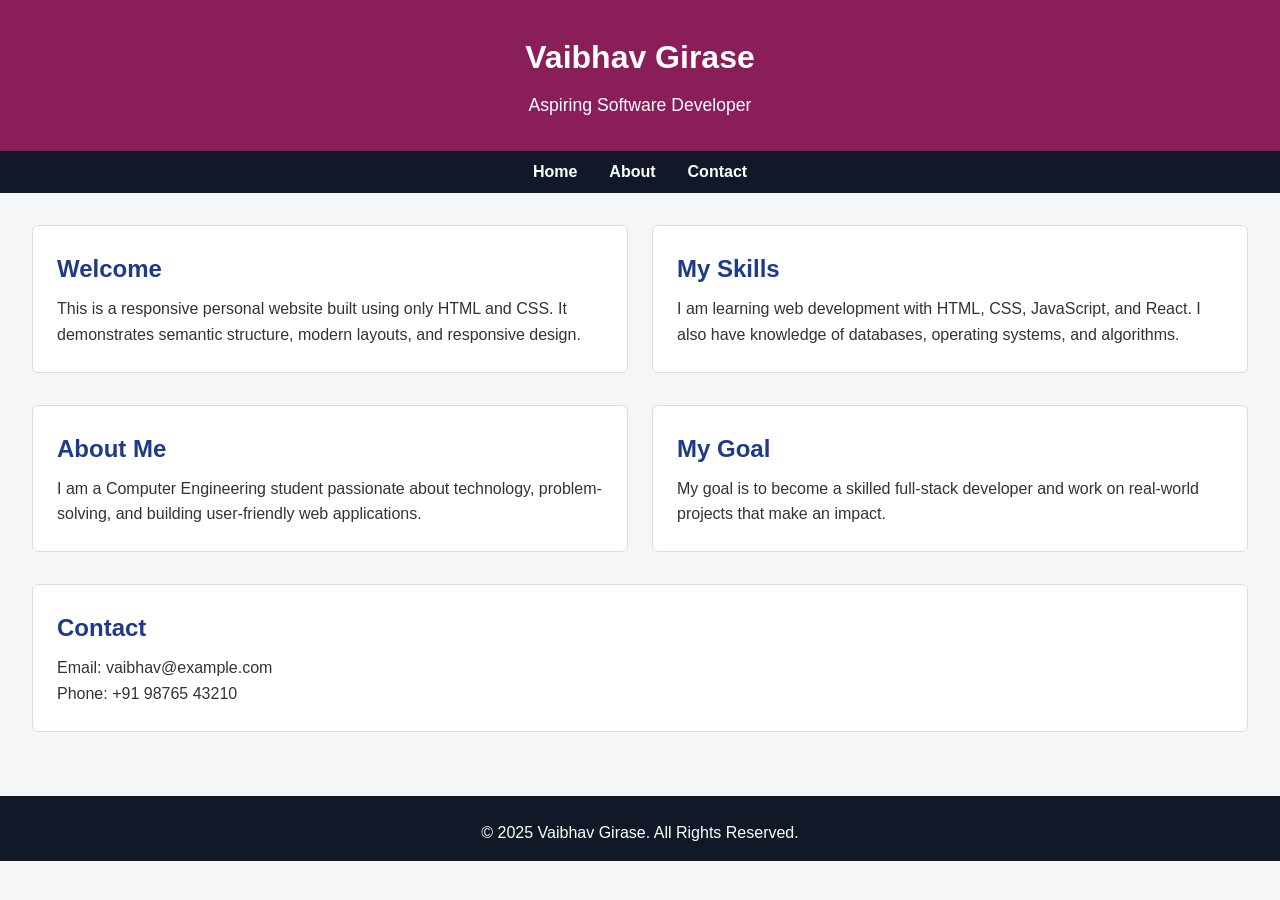
==== index.html @ 504e94d6 "Rename bootcamp.html to index.html" ====
<!DOCTYPE html>
<html lang="en">
<head>
    <meta charset="UTF-8">
    <meta name="viewport" content="width=device-width, initial-scale=1.0">
    <title>Vaibhav Girase | Personal Website</title>
    <link rel="stylesheet" href="bootcamp.css">
</head>
<body>

    <header>
        <h1>Vaibhav Girase</h1>
        <p class="tagline">Aspiring Software Developer</p>
    </header>

    <nav>
        <ul class="nav-links">
            <li><a href="#home">Home</a></li>
            <li><a href="#about">About</a></li>
            <li><a href="#contact">Contact</a></li>
        </ul>
    </nav>

    <main>

        <section id="home">
            <article>
                <h2>Welcome</h2>
                <p>
                    This is a responsive personal website built using only HTML and CSS.
                    It demonstrates semantic structure, modern layouts, and responsive design.
                </p>
            </article>

            <article>
                <h2>My Skills</h2>
                <p>
                    I am learning web development with HTML, CSS, JavaScript, and React.
                    I also have knowledge of databases, operating systems, and algorithms.
                </p>
            </article>
        </section>

        <section id="about">
            <article>
                <h2>About Me</h2>
                <p>
                    I am a Computer Engineering student passionate about technology,
                    problem-solving, and building user-friendly web applications.
                </p>
            </article>

            <article>
                <h2>My Goal</h2>
                <p>
                    My goal is to become a skilled full-stack developer and work on
                    real-world projects that make an impact.
                </p>
            </article>
        </section>

        <section id="contact">
            <article>
                <h2>Contact</h2>
                <p>
                    Email: vaibhav@example.com<br>
                    Phone: +91 98765 43210
                </p>
            </article>
        </section>

    </main>

    <footer>
        <p>© 2025 Vaibhav Girase. All Rights Reserved.</p>
    </footer>

</body>
</html>
---- bootcamp.css ----
* {
    margin: 0;
    padding: 0;
    box-sizing: border-box;
}

body {
    font-family: Arial, Helvetica, sans-serif;
    line-height: 1.6;
    background-color: #f4f6f8;
    color: #333;
}

header {
    background-color: #8a1e59;
    color: #ffffff;
    text-align: center;
    padding: 2rem 1rem;
}

.tagline {
    font-size: 1.1rem;
    margin-top: 0.5rem;
}

nav {
    background-color: #111827;
}

.nav-links {
    list-style: none;
    display: flex;
    justify-content: center;
}

.nav-links li {
    margin: 0.5rem 1rem;
}

.nav-links a {
    color: #ffffff;
    text-decoration: none;
    font-weight: bold;
}

.nav-links a:hover {
    text-decoration: underline;
}

main {
    padding: 2rem;
}

section {
    margin-bottom: 2rem;
    display: flex;
    gap: 1.5rem;
}

article {
    background-color: #ffffff;
    padding: 1.5rem;
    border: 1px solid #ddd;
    border-radius: 6px;
    flex: 1;
}

h2 {
    color: #1e3a8a;
    margin-bottom: 0.5rem;
}

p {
    margin-top: 0.5rem;
}

footer {
    background-color: #111827;
    color: #ffffff;
    text-align: center;
    padding: 1rem;
}

@media (max-width: 768px) {

    .nav-links {
        flex-direction: column;
        align-items: center;
    }

    section {
        flex-direction: column;
    }

    body {
        font-size: 0.95rem;
    }
}
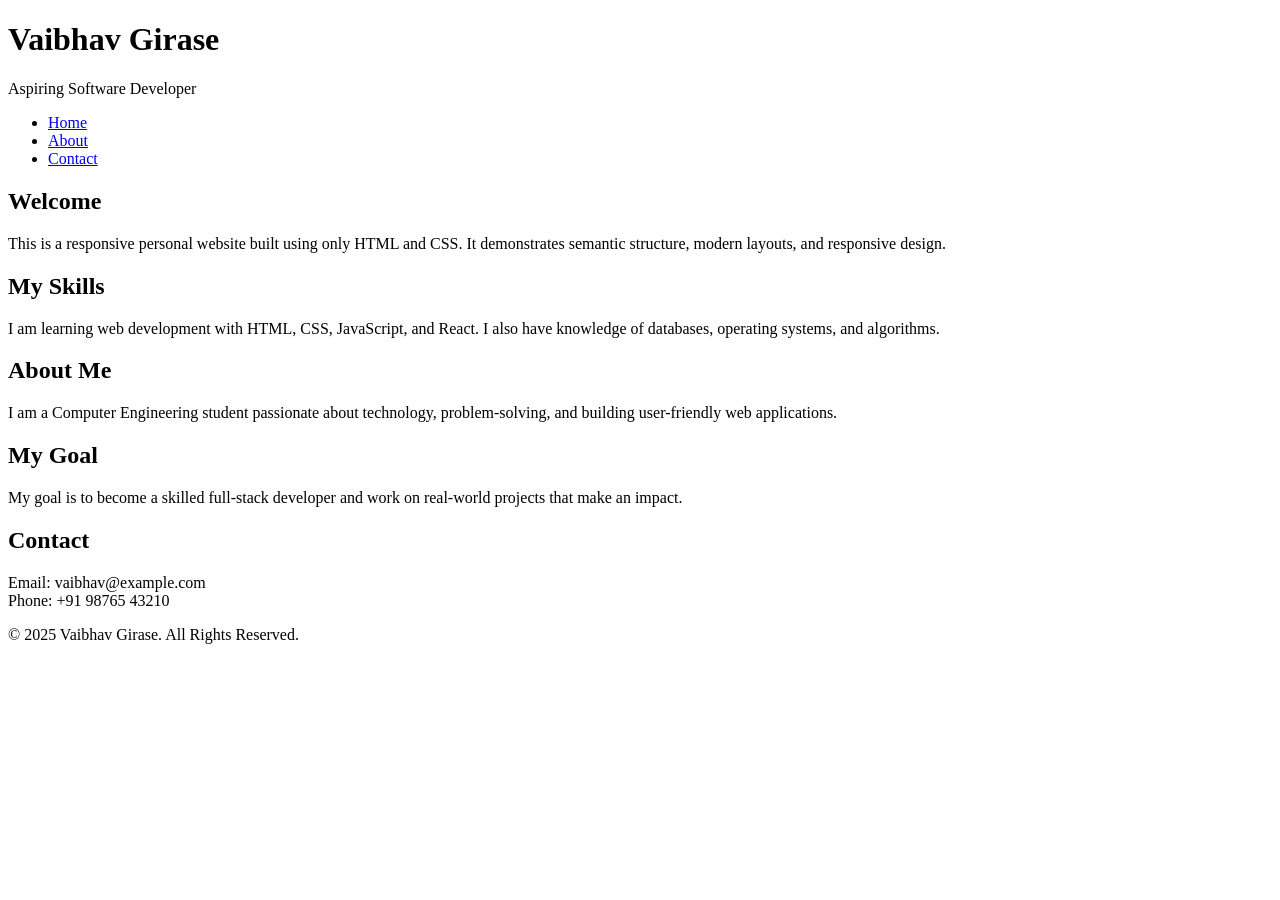
==== commit 8d628ccd: "Update CSS file name and link" ====
--- a/index.html
+++ b/index.html
@@ -4,7 +4,7 @@
     <meta charset="UTF-8">
     <meta name="viewport" content="width=device-width, initial-scale=1.0">
     <title>Vaibhav Girase | Personal Website</title>
-    <link rel="stylesheet" href="bootcamp.css">
+    <link rel="stylesheet" href="styles.css">
 </head>
 <body>
 
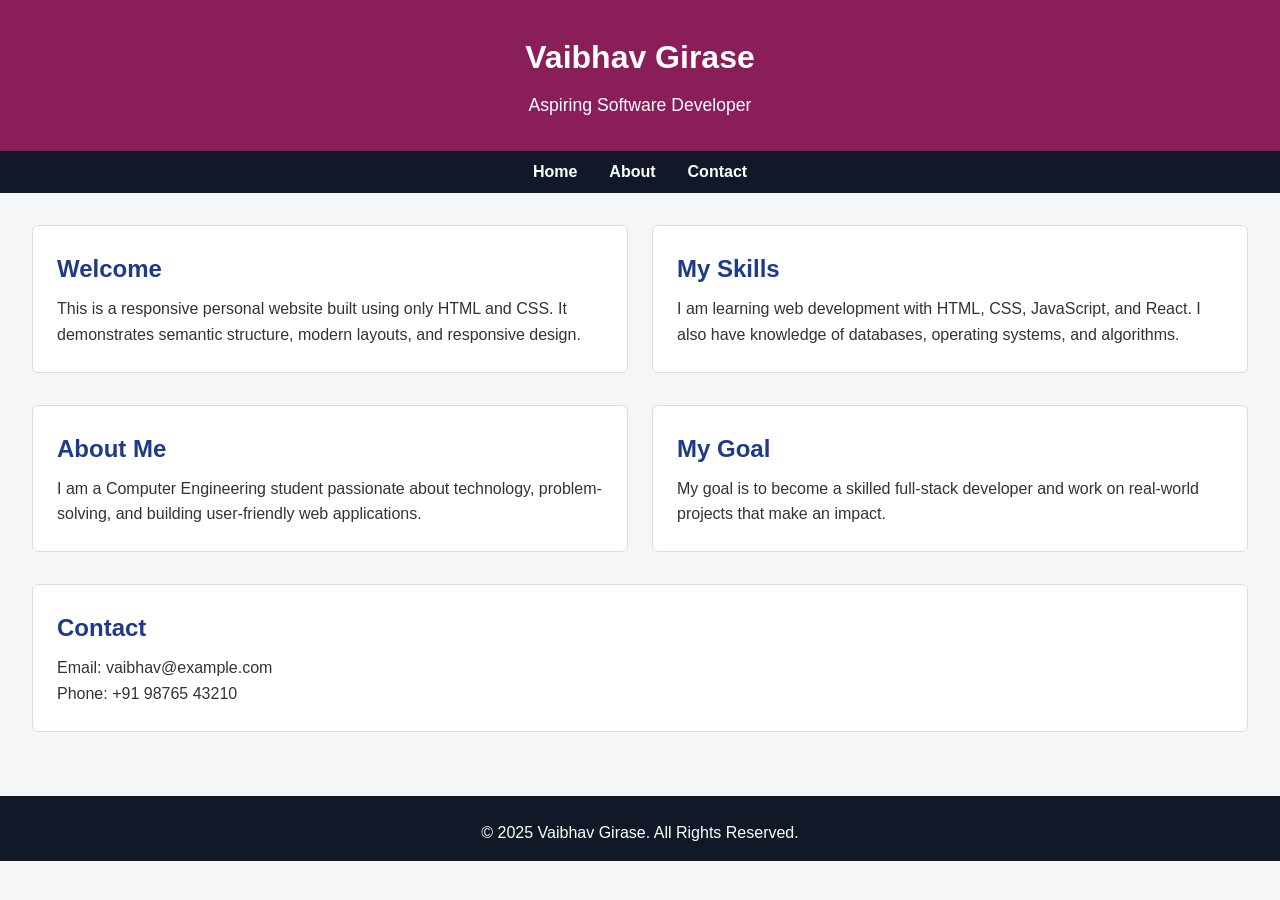
==== commit b2e59e9c: "Fix CSS file name" ====
--- a/index.html
+++ b/index.html
@@ -4,7 +4,7 @@
     <meta charset="UTF-8">
     <meta name="viewport" content="width=device-width, initial-scale=1.0">
     <title>Vaibhav Girase | Personal Website</title>
-    <link rel="stylesheet" href="styles.css">
+    <link rel="stylesheet" href="style.css">
 </head>
 <body>
 
--- a/style.css
+++ b/style.css
@@ -0,0 +1,99 @@
+* {
+    margin: 0;
+    padding: 0;
+    box-sizing: border-box;
+}
+
+body {
+    font-family: Arial, Helvetica, sans-serif;
+    line-height: 1.6;
+    background-color: #f4f6f8;
+    color: #333;
+}
+
+header {
+    background-color: #8a1e59;
+    color: #ffffff;
+    text-align: center;
+    padding: 2rem 1rem;
+}
+
+.tagline {
+    font-size: 1.1rem;
+    margin-top: 0.5rem;
+}
+
+nav {
+    background-color: #111827;
+}
+
+.nav-links {
+    list-style: none;
+    display: flex;
+    justify-content: center;
+}
+
+.nav-links li {
+    margin: 0.5rem 1rem;
+}
+
+.nav-links a {
+    color: #ffffff;
+    text-decoration: none;
+    font-weight: bold;
+}
+
+.nav-links a:hover {
+    text-decoration: underline;
+}
+
+main {
+    padding: 2rem;
+}
+
+section {
+    margin-bottom: 2rem;
+    display: flex;
+    gap: 1.5rem;
+}
+
+article {
+    background-color: #ffffff;
+    padding: 1.5rem;
+    border: 1px solid #ddd;
+    border-radius: 6px;
+    flex: 1;
+}
+
+h2 {
+    color: #1e3a8a;
+    margin-bottom: 0.5rem;
+}
+
+p {
+    margin-top: 0.5rem;
+}
+
+footer {
+    background-color: #111827;
+    color: #ffffff;
+    text-align: center;
+    padding: 1rem;
+}
+
+@media (max-width: 768px) {
+
+    .nav-links {
+        flex-direction: column;
+        align-items: center;
+    }
+
+    section {
+        flex-direction: column;
+    }
+
+    body {
+        font-size: 0.95rem;
+    }
+}
+ 
